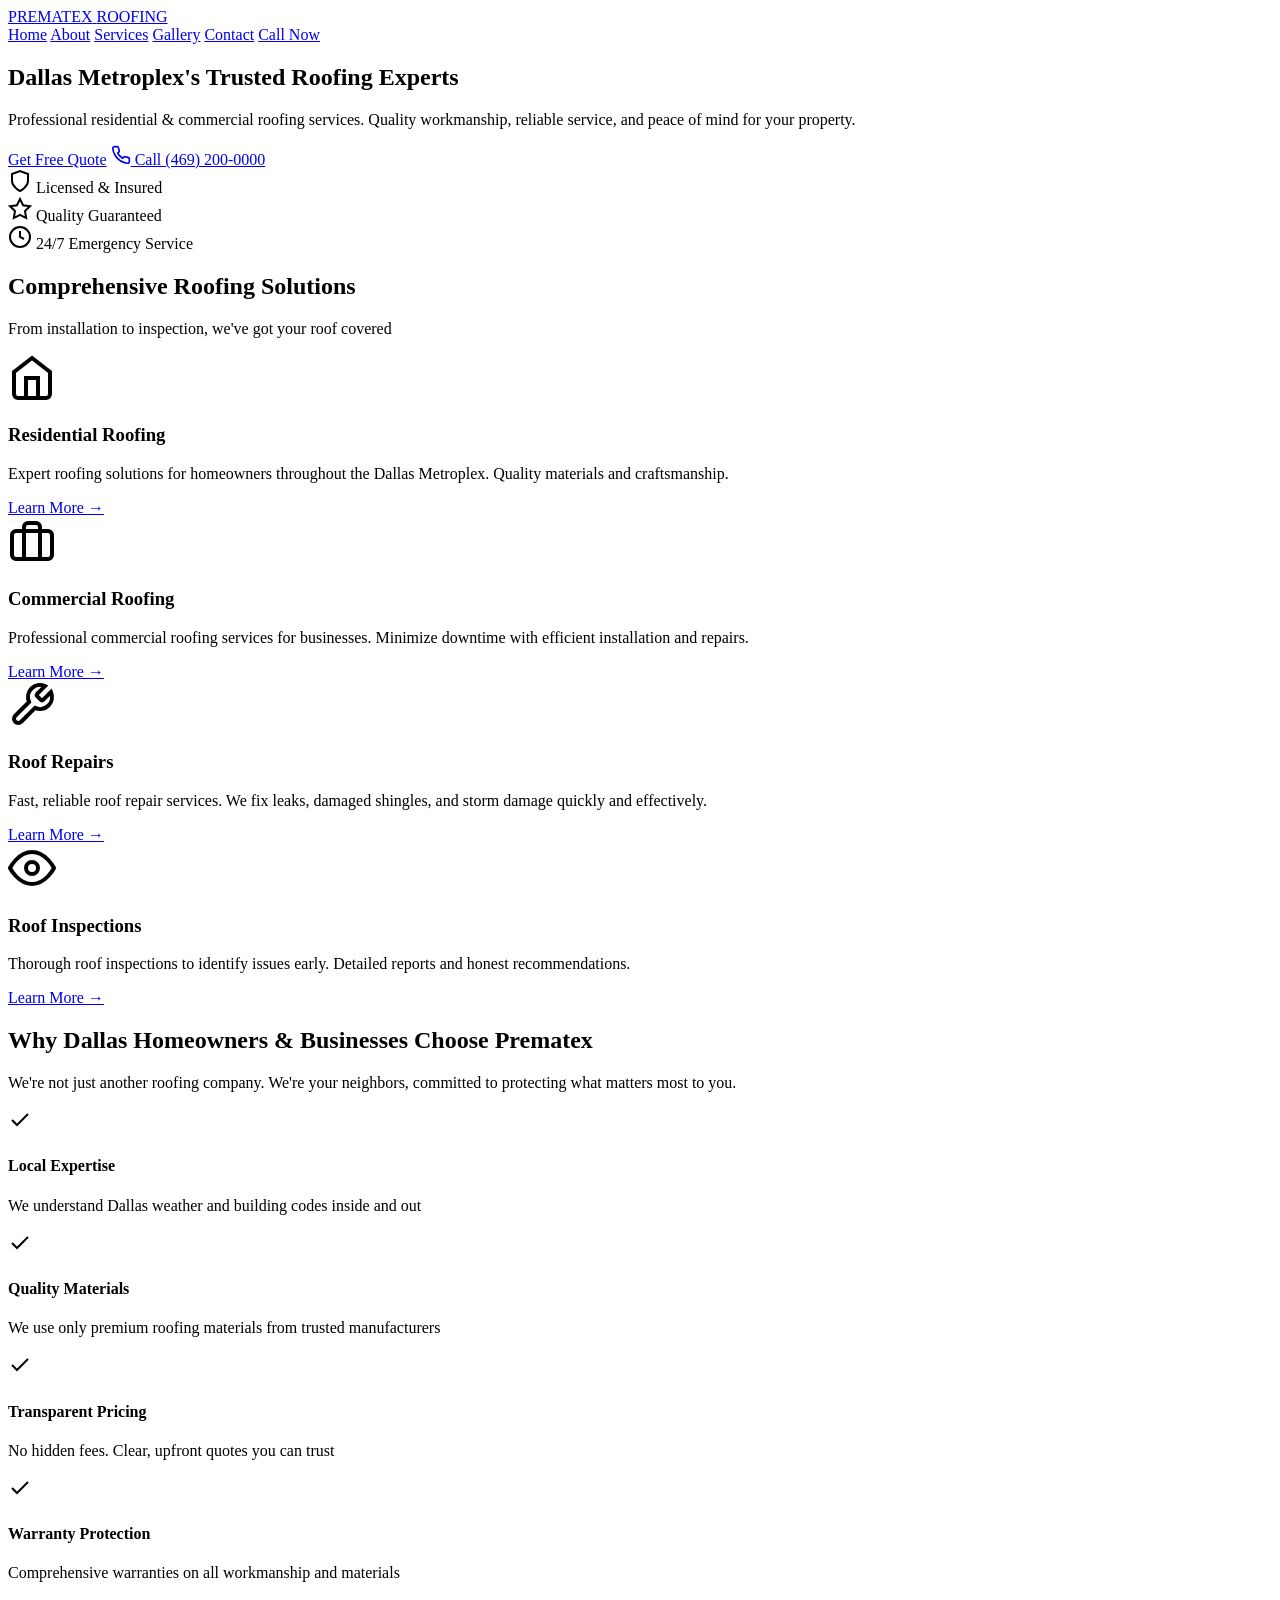
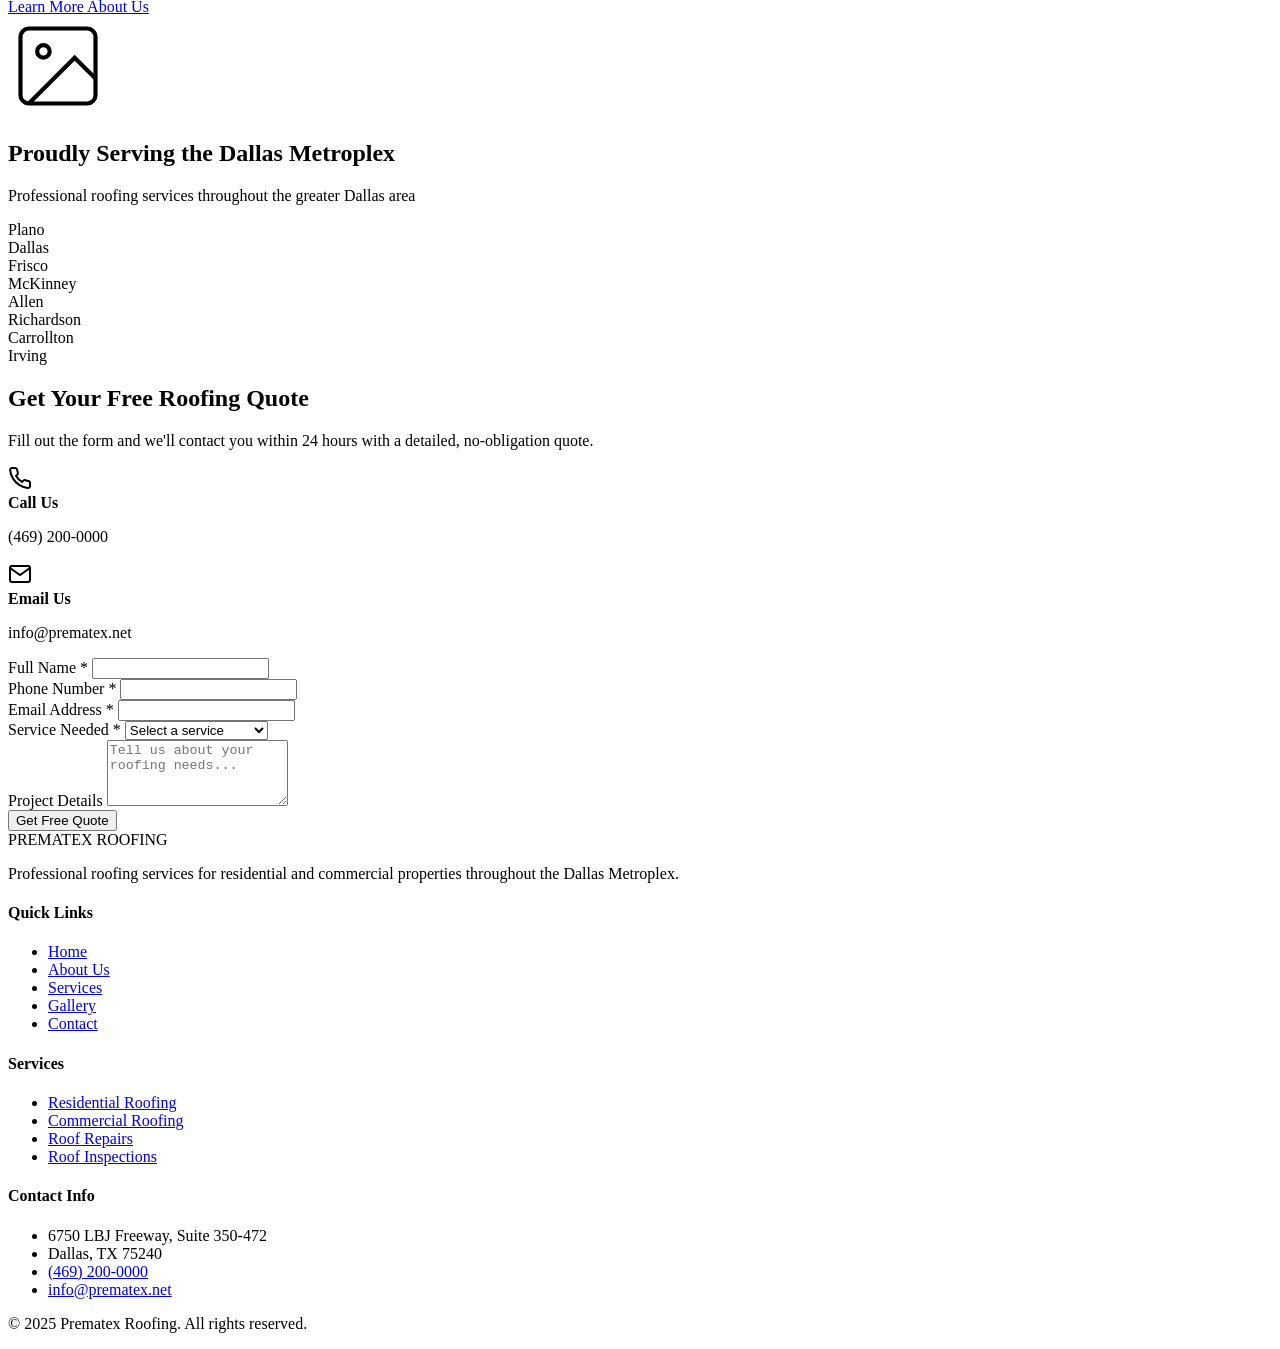
==== index.html @ ab853721 "Add Prematex Roofing homepage" ====
<!DOCTYPE html>
<html lang="en">
<head>
    <meta charset="UTF-8">
    <meta name="viewport" content="width=device-width, initial-scale=1.0">
    <meta name="description" content="Prematex Roofing - Professional residential and commercial roofing services in Dallas Metroplex. Expert installation, repairs, replacements, and inspections.">
    <title>Prematex Roofing | Expert Roofing Services in Dallas Metroplex</title>
    <link rel="stylesheet" href="styles.css">
    <link rel="preconnect" href="https://fonts.googleapis.com">
    <link rel="preconnect" href="https://fonts.gstatic.com" crossorigin>
    <link href="https://fonts.googleapis.com/css2?family=Inter:wght@300;400;500;600;700;800&display=swap" rel="stylesheet">
</head>
<body>
    <!-- Navigation -->
    <nav class="navbar" id="navbar">
        <div class="container">
            <div class="nav-wrapper">
                <div class="logo">
                    <a href="index.html">
                        <span class="logo-text">PREMATEX</span>
                        <span class="logo-subtext">ROOFING</span>
                    </a>
                </div>
                <div class="nav-menu" id="navMenu">
                    <a href="index.html" class="nav-link active">Home</a>
                    <a href="about.html" class="nav-link">About</a>
                    <a href="services.html" class="nav-link">Services</a>
                    <a href="gallery.html" class="nav-link">Gallery</a>
                    <a href="contact.html" class="nav-link">Contact</a>
                    <a href="tel:+14692000000" class="nav-cta">Call Now</a>
                </div>
                <div class="hamburger" id="hamburger">
                    <span></span>
                    <span></span>
                    <span></span>
                </div>
            </div>
        </div>
    </nav>

    <!-- Hero Section -->
    <section class="hero">
        <div class="hero-overlay"></div>
        <div class="container">
            <div class="hero-content">
                <h1 class="hero-title">Dallas Metroplex's Trusted Roofing Experts</h1>
                <p class="hero-subtitle">Professional residential & commercial roofing services. Quality workmanship, reliable service, and peace of mind for your property.</p>
                <div class="hero-cta">
                    <a href="#quote-form" class="btn btn-primary">Get Free Quote</a>
                    <a href="tel:+14692000000" class="btn btn-secondary">
                        <svg width="20" height="20" viewBox="0 0 24 24" fill="none" stroke="currentColor" stroke-width="2">
                            <path d="M22 16.92v3a2 2 0 0 1-2.18 2 19.79 19.79 0 0 1-8.63-3.07 19.5 19.5 0 0 1-6-6 19.79 19.79 0 0 1-3.07-8.67A2 2 0 0 1 4.11 2h3a2 2 0 0 1 2 1.72 12.84 12.84 0 0 0 .7 2.81 2 2 0 0 1-.45 2.11L8.09 9.91a16 16 0 0 0 6 6l1.27-1.27a2 2 0 0 1 2.11-.45 12.84 12.84 0 0 0 2.81.7A2 2 0 0 1 22 16.92z"></path>
                        </svg>
                        Call (469) 200-0000
                    </a>
                </div>
                <div class="hero-trust">
                    <div class="trust-item">
                        <svg width="24" height="24" viewBox="0 0 24 24" fill="none" stroke="currentColor" stroke-width="2">
                            <path d="M12 22s8-4 8-10V5l-8-3-8 3v7c0 6 8 10 8 10z"></path>
                        </svg>
                        <span>Licensed & Insured</span>
                    </div>
                    <div class="trust-item">
                        <svg width="24" height="24" viewBox="0 0 24 24" fill="none" stroke="currentColor" stroke-width="2">
                            <polygon points="12 2 15.09 8.26 22 9.27 17 14.14 18.18 21.02 12 17.77 5.82 21.02 7 14.14 2 9.27 8.91 8.26 12 2"></polygon>
                        </svg>
                        <span>Quality Guaranteed</span>
                    </div>
                    <div class="trust-item">
                        <svg width="24" height="24" viewBox="0 0 24 24" fill="none" stroke="currentColor" stroke-width="2">
                            <circle cx="12" cy="12" r="10"></circle>
                            <polyline points="12 6 12 12 16 14"></polyline>
                        </svg>
                        <span>24/7 Emergency Service</span>
                    </div>
                </div>
            </div>
        </div>
    </section>

    <!-- Services Overview -->
    <section class="services-overview">
        <div class="container">
            <div class="section-header">
                <h2>Comprehensive Roofing Solutions</h2>
                <p>From installation to inspection, we've got your roof covered</p>
            </div>
            <div class="services-grid">
                <div class="service-card">
                    <div class="service-icon">
                        <svg width="48" height="48" viewBox="0 0 24 24" fill="none" stroke="currentColor" stroke-width="2">
                            <path d="M3 9l9-7 9 7v11a2 2 0 0 1-2 2H5a2 2 0 0 1-2-2z"></path>
                            <polyline points="9 22 9 12 15 12 15 22"></polyline>
                        </svg>
                    </div>
                    <h3>Residential Roofing</h3>
                    <p>Expert roofing solutions for homeowners throughout the Dallas Metroplex. Quality materials and craftsmanship.</p>
                    <a href="services.html#residential" class="service-link">Learn More →</a>
                </div>
                <div class="service-card">
                    <div class="service-icon">
                        <svg width="48" height="48" viewBox="0 0 24 24" fill="none" stroke="currentColor" stroke-width="2">
                            <rect x="2" y="7" width="20" height="14" rx="2" ry="2"></rect>
                            <path d="M16 21V5a2 2 0 0 0-2-2h-4a2 2 0 0 0-2 2v16"></path>
                        </svg>
                    </div>
                    <h3>Commercial Roofing</h3>
                    <p>Professional commercial roofing services for businesses. Minimize downtime with efficient installation and repairs.</p>
                    <a href="services.html#commercial" class="service-link">Learn More →</a>
                </div>
                <div class="service-card">
                    <div class="service-icon">
                        <svg width="48" height="48" viewBox="0 0 24 24" fill="none" stroke="currentColor" stroke-width="2">
                            <path d="M14.7 6.3a1 1 0 0 0 0 1.4l1.6 1.6a1 1 0 0 0 1.4 0l3.77-3.77a6 6 0 0 1-7.94 7.94l-6.91 6.91a2.12 2.12 0 0 1-3-3l6.91-6.91a6 6 0 0 1 7.94-7.94l-3.76 3.76z"></path>
                        </svg>
                    </div>
                    <h3>Roof Repairs</h3>
                    <p>Fast, reliable roof repair services. We fix leaks, damaged shingles, and storm damage quickly and effectively.</p>
                    <a href="services.html#repairs" class="service-link">Learn More →</a>
                </div>
                <div class="service-card">
                    <div class="service-icon">
                        <svg width="48" height="48" viewBox="0 0 24 24" fill="none" stroke="currentColor" stroke-width="2">
                            <path d="M1 12s4-8 11-8 11 8 11 8-4 8-11 8-11-8-11-8z"></path>
                            <circle cx="12" cy="12" r="3"></circle>
                        </svg>
                    </div>
                    <h3>Roof Inspections</h3>
                    <p>Thorough roof inspections to identify issues early. Detailed reports and honest recommendations.</p>
                    <a href="services.html#inspections" class="service-link">Learn More →</a>
                </div>
            </div>
        </div>
    </section>

    <!-- Why Choose Us -->
    <section class="why-choose">
        <div class="container">
            <div class="why-choose-content">
                <div class="why-choose-text">
                    <h2>Why Dallas Homeowners & Businesses Choose Prematex</h2>
                    <p class="lead">We're not just another roofing company. We're your neighbors, committed to protecting what matters most to you.</p>
                    <div class="features-list">
                        <div class="feature-item">
                            <svg width="24" height="24" viewBox="0 0 24 24" fill="none" stroke="currentColor" stroke-width="2">
                                <polyline points="20 6 9 17 4 12"></polyline>
                            </svg>
                            <div>
                                <h4>Local Expertise</h4>
                                <p>We understand Dallas weather and building codes inside and out</p>
                            </div>
                        </div>
                        <div class="feature-item">
                            <svg width="24" height="24" viewBox="0 0 24 24" fill="none" stroke="currentColor" stroke-width="2">
                                <polyline points="20 6 9 17 4 12"></polyline>
                            </svg>
                            <div>
                                <h4>Quality Materials</h4>
                                <p>We use only premium roofing materials from trusted manufacturers</p>
                            </div>
                        </div>
                        <div class="feature-item">
                            <svg width="24" height="24" viewBox="0 0 24 24" fill="none" stroke="currentColor" stroke-width="2">
                                <polyline points="20 6 9 17 4 12"></polyline>
                            </svg>
                            <div>
                                <h4>Transparent Pricing</h4>
                                <p>No hidden fees. Clear, upfront quotes you can trust</p>
                            </div>
                        </div>
                        <div class="feature-item">
                            <svg width="24" height="24" viewBox="0 0 24 24" fill="none" stroke="currentColor" stroke-width="2">
                                <polyline points="20 6 9 17 4 12"></polyline>
                            </svg>
                            <div>
                                <h4>Warranty Protection</h4>
                                <p>Comprehensive warranties on all workmanship and materials</p>
                            </div>
                        </div>
                    </div>
                    <a href="about.html" class="btn btn-primary">Learn More About Us</a>
                </div>
                <div class="why-choose-image">
                    <div class="image-placeholder">
                        <svg width="100" height="100" viewBox="0 0 24 24" fill="none" stroke="currentColor" stroke-width="1">
                            <rect x="3" y="3" width="18" height="18" rx="2" ry="2"></rect>
                            <circle cx="8.5" cy="8.5" r="1.5"></circle>
                            <polyline points="21 15 16 10 5 21"></polyline>
                        </svg>
                    </div>
                </div>
            </div>
        </div>
    </section>

    <!-- Service Areas -->
    <section class="service-areas">
        <div class="container">
            <div class="section-header">
                <h2>Proudly Serving the Dallas Metroplex</h2>
                <p>Professional roofing services throughout the greater Dallas area</p>
            </div>
            <div class="areas-grid">
                <div class="area-item">Plano</div>
                <div class="area-item">Dallas</div>
                <div class="area-item">Frisco</div>
                <div class="area-item">McKinney</div>
                <div class="area-item">Allen</div>
                <div class="area-item">Richardson</div>
                <div class="area-item">Carrollton</div>
                <div class="area-item">Irving</div>
            </div>
        </div>
    </section>

    <!-- Quote Form -->
    <section class="quote-section" id="quote-form">
        <div class="container">
            <div class="quote-wrapper">
                <div class="quote-info">
                    <h2>Get Your Free Roofing Quote</h2>
                    <p>Fill out the form and we'll contact you within 24 hours with a detailed, no-obligation quote.</p>
                    <div class="contact-methods">
                        <div class="contact-method">
                            <svg width="24" height="24" viewBox="0 0 24 24" fill="none" stroke="currentColor" stroke-width="2">
                                <path d="M22 16.92v3a2 2 0 0 1-2.18 2 19.79 19.79 0 0 1-8.63-3.07 19.5 19.5 0 0 1-6-6 19.79 19.79 0 0 1-3.07-8.67A2 2 0 0 1 4.11 2h3a2 2 0 0 1 2 1.72 12.84 12.84 0 0 0 .7 2.81 2 2 0 0 1-.45 2.11L8.09 9.91a16 16 0 0 0 6 6l1.27-1.27a2 2 0 0 1 2.11-.45 12.84 12.84 0 0 0 2.81.7A2 2 0 0 1 22 16.92z"></path>
                            </svg>
                            <div>
                                <strong>Call Us</strong>
                                <p>(469) 200-0000</p>
                            </div>
                        </div>
                        <div class="contact-method">
                            <svg width="24" height="24" viewBox="0 0 24 24" fill="none" stroke="currentColor" stroke-width="2">
                                <path d="M4 4h16c1.1 0 2 .9 2 2v12c0 1.1-.9 2-2 2H4c-1.1 0-2-.9-2-2V6c0-1.1.9-2 2-2z"></path>
                                <polyline points="22,6 12,13 2,6"></polyline>
                            </svg>
                            <div>
                                <strong>Email Us</strong>
                                <p>info@prematex.net</p>
                            </div>
                        </div>
                    </div>
                </div>
                <form class="quote-form" id="quoteForm">
                    <div class="form-row">
                        <div class="form-group">
                            <label for="name">Full Name *</label>
                            <input type="text" id="name" name="name" required>
                        </div>
                        <div class="form-group">
                            <label for="phone">Phone Number *</label>
                            <input type="tel" id="phone" name="phone" required>
                        </div>
                    </div>
                    <div class="form-row">
                        <div class="form-group">
                            <label for="email">Email Address *</label>
                            <input type="email" id="email" name="email" required>
                        </div>
                        <div class="form-group">
                            <label for="service">Service Needed *</label>
                            <select id="service" name="service" required>
                                <option value="">Select a service</option>
                                <option value="residential">Residential Roofing</option>
                                <option value="commercial">Commercial Roofing</option>
                                <option value="repair">Roof Repair</option>
                                <option value="inspection">Roof Inspection</option>
                                <option value="replacement">Roof Replacement</option>
                            </select>
                        </div>
                    </div>
                    <div class="form-group">
                        <label for="message">Project Details</label>
                        <textarea id="message" name="message" rows="4" placeholder="Tell us about your roofing needs..."></textarea>
                    </div>
                    <button type="submit" class="btn btn-primary btn-full">Get Free Quote</button>
                </form>
            </div>
        </div>
    </section>

    <!-- Footer -->
    <footer class="footer">
        <div class="container">
            <div class="footer-content">
                <div class="footer-col">
                    <div class="footer-logo">
                        <span class="logo-text">PREMATEX</span>
                        <span class="logo-subtext">ROOFING</span>
                    </div>
                    <p>Professional roofing services for residential and commercial properties throughout the Dallas Metroplex.</p>
                </div>
                <div class="footer-col">
                    <h4>Quick Links</h4>
                    <ul>
                        <li><a href="index.html">Home</a></li>
                        <li><a href="about.html">About Us</a></li>
                        <li><a href="services.html">Services</a></li>
                        <li><a href="gallery.html">Gallery</a></li>
                        <li><a href="contact.html">Contact</a></li>
                    </ul>
                </div>
                <div class="footer-col">
                    <h4>Services</h4>
                    <ul>
                        <li><a href="services.html#residential">Residential Roofing</a></li>
                        <li><a href="services.html#commercial">Commercial Roofing</a></li>
                        <li><a href="services.html#repairs">Roof Repairs</a></li>
                        <li><a href="services.html#inspections">Roof Inspections</a></li>
                    </ul>
                </div>
                <div class="footer-col">
                    <h4>Contact Info</h4>
                    <ul>
                        <li>6750 LBJ Freeway, Suite 350-472</li>
                        <li>Dallas, TX 75240</li>
                        <li><a href="tel:+14692000000">(469) 200-0000</a></li>
                        <li><a href="mailto:info@prematex.net">info@prematex.net</a></li>
                    </ul>
                </div>
            </div>
            <div class="footer-bottom">
                <p>&copy; 2025 Prematex Roofing. All rights reserved.</p>
            </div>
        </div>
    </footer>

    <script src="script.js"></script>
</body>
</html>
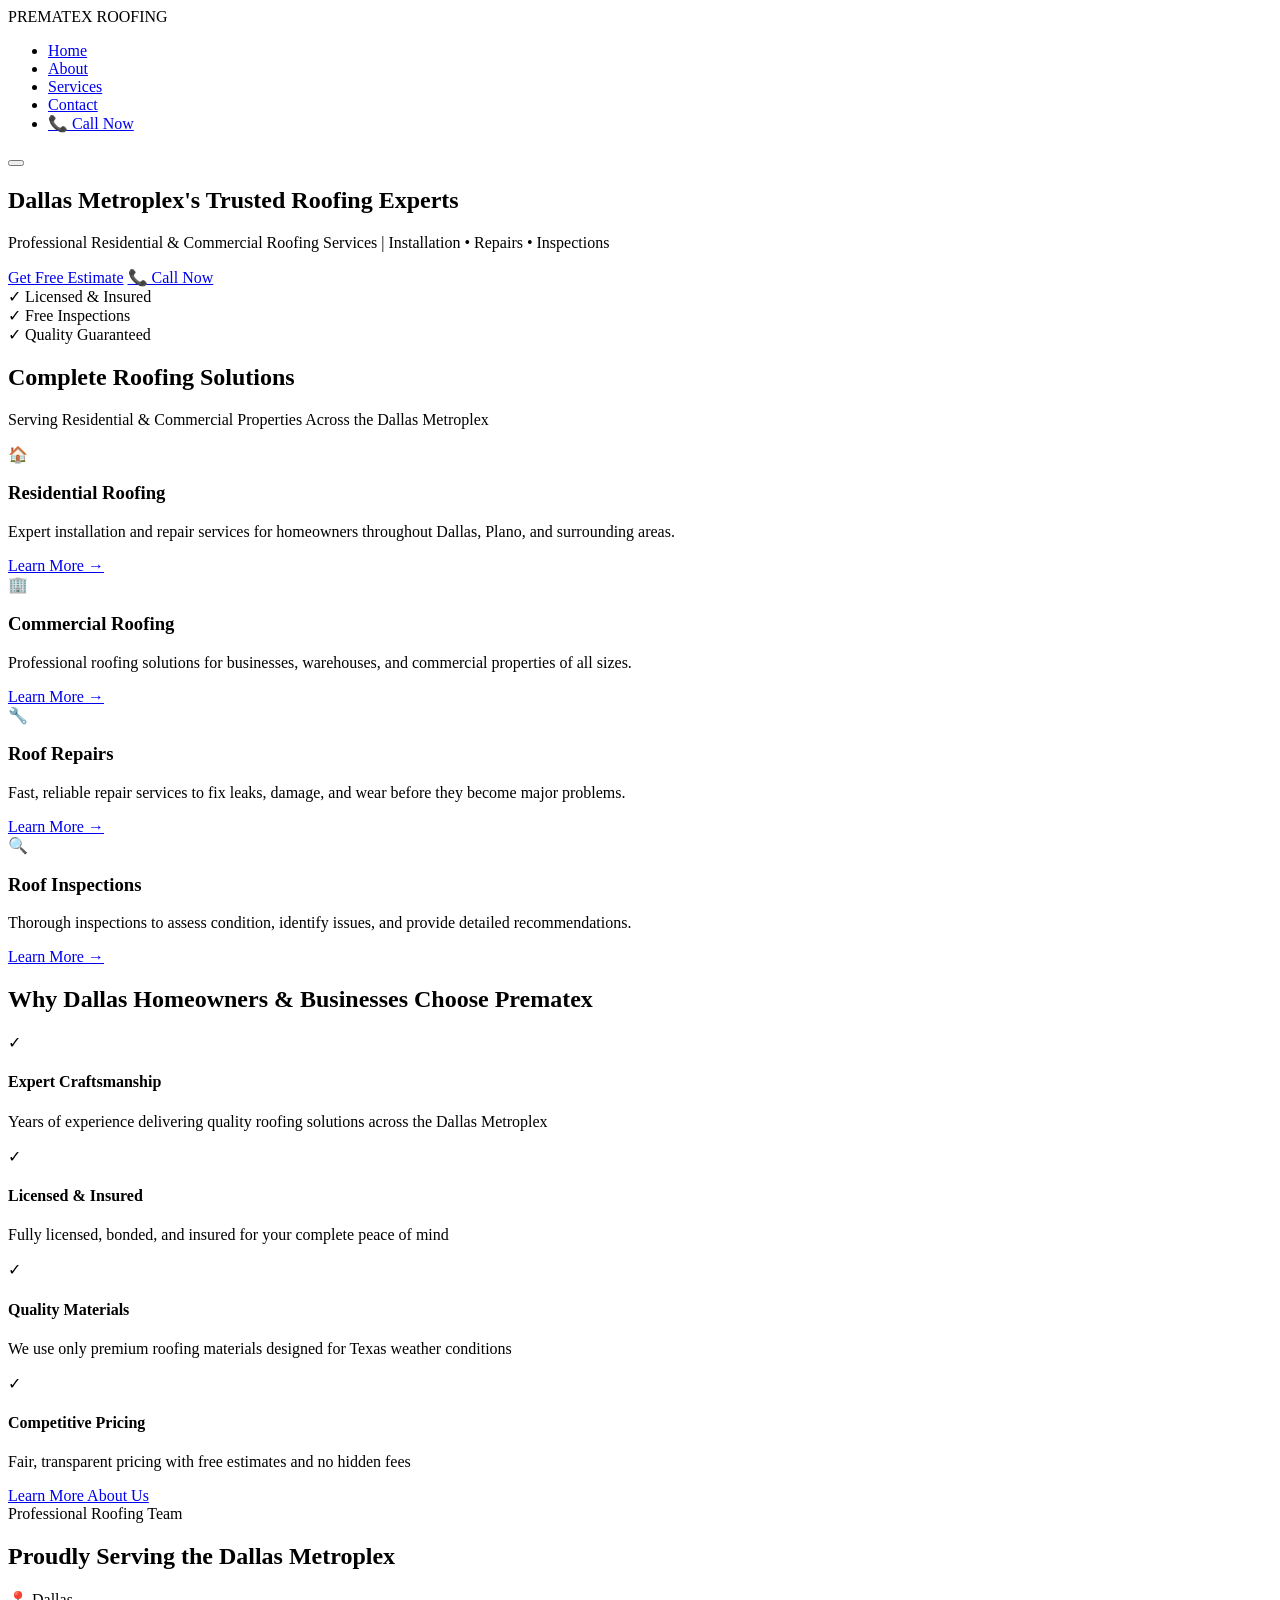
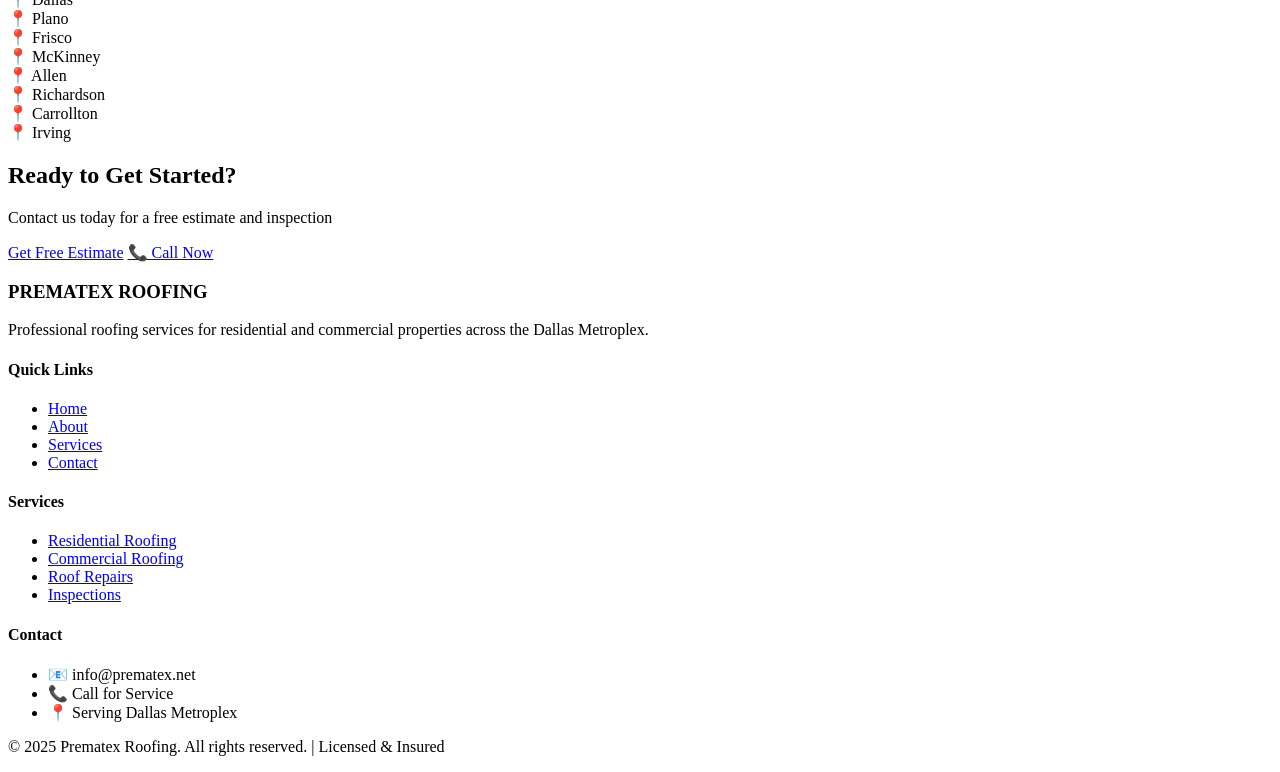
==== commit c342591a: "Initial commit: Add Prematex Roofing homepage" ====
--- a/index.html
+++ b/index.html
@@ -3,77 +3,58 @@
 <head>
     <meta charset="UTF-8">
     <meta name="viewport" content="width=device-width, initial-scale=1.0">
-    <meta name="description" content="Prematex Roofing - Professional residential and commercial roofing services in Dallas Metroplex. Expert installation, repairs, replacements, and inspections.">
-    <title>Prematex Roofing | Expert Roofing Services in Dallas Metroplex</title>
-    <link rel="stylesheet" href="styles.css">
+    <meta name="description" content="Prematex Roofing - Professional residential and commercial roofing services in Dallas Metroplex. Expert installations, repairs, and inspections.">
+    <title>Prematex Roofing | Dallas Metroplex Roofing Experts</title>
+    <link rel="stylesheet" href="assets/css/styles.css">
     <link rel="preconnect" href="https://fonts.googleapis.com">
     <link rel="preconnect" href="https://fonts.gstatic.com" crossorigin>
-    <link href="https://fonts.googleapis.com/css2?family=Inter:wght@300;400;500;600;700;800&display=swap" rel="stylesheet">
+    <link href="https://fonts.googleapis.com/css2?family=Inter:wght@400;500;600;700;800&display=swap" rel="stylesheet">
 </head>
 <body>
-    <!-- Navigation -->
-    <nav class="navbar" id="navbar">
-        <div class="container">
-            <div class="nav-wrapper">
-                <div class="logo">
-                    <a href="index.html">
-                        <span class="logo-text">PREMATEX</span>
-                        <span class="logo-subtext">ROOFING</span>
-                    </a>
-                </div>
-                <div class="nav-menu" id="navMenu">
-                    <a href="index.html" class="nav-link active">Home</a>
-                    <a href="about.html" class="nav-link">About</a>
-                    <a href="services.html" class="nav-link">Services</a>
-                    <a href="gallery.html" class="nav-link">Gallery</a>
-                    <a href="contact.html" class="nav-link">Contact</a>
-                    <a href="tel:+14692000000" class="nav-cta">Call Now</a>
-                </div>
-                <div class="hamburger" id="hamburger">
-                    <span></span>
-                    <span></span>
-                    <span></span>
-                </div>
-            </div>
-        </div>
-    </nav>
+    <!-- Header -->
+    <header class="header">
+        <nav class="nav container">
+            <div class="nav-logo">
+                <span class="logo-text">PREMATEX</span>
+                <span class="logo-subtext">ROOFING</span>
+            </div>
+            <ul class="nav-menu" id="navMenu">
+                <li><a href="index.html" class="nav-link active">Home</a></li>
+                <li><a href="about.html" class="nav-link">About</a></li>
+                <li><a href="services.html" class="nav-link">Services</a></li>
+                <li><a href="contact.html" class="nav-link">Contact</a></li>
+                <li><a href="tel:+14692000000" class="nav-phone">📞 Call Now</a></li>
+            </ul>
+            <button class="nav-toggle" id="navToggle">
+                <span></span>
+                <span></span>
+                <span></span>
+            </button>
+        </nav>
+    </header>
 
     <!-- Hero Section -->
     <section class="hero">
         <div class="hero-overlay"></div>
-        <div class="container">
-            <div class="hero-content">
-                <h1 class="hero-title">Dallas Metroplex's Trusted Roofing Experts</h1>
-                <p class="hero-subtitle">Professional residential & commercial roofing services. Quality workmanship, reliable service, and peace of mind for your property.</p>
-                <div class="hero-cta">
-                    <a href="#quote-form" class="btn btn-primary">Get Free Quote</a>
-                    <a href="tel:+14692000000" class="btn btn-secondary">
-                        <svg width="20" height="20" viewBox="0 0 24 24" fill="none" stroke="currentColor" stroke-width="2">
-                            <path d="M22 16.92v3a2 2 0 0 1-2.18 2 19.79 19.79 0 0 1-8.63-3.07 19.5 19.5 0 0 1-6-6 19.79 19.79 0 0 1-3.07-8.67A2 2 0 0 1 4.11 2h3a2 2 0 0 1 2 1.72 12.84 12.84 0 0 0 .7 2.81 2 2 0 0 1-.45 2.11L8.09 9.91a16 16 0 0 0 6 6l1.27-1.27a2 2 0 0 1 2.11-.45 12.84 12.84 0 0 0 2.81.7A2 2 0 0 1 22 16.92z"></path>
-                        </svg>
-                        Call (469) 200-0000
-                    </a>
-                </div>
-                <div class="hero-trust">
-                    <div class="trust-item">
-                        <svg width="24" height="24" viewBox="0 0 24 24" fill="none" stroke="currentColor" stroke-width="2">
-                            <path d="M12 22s8-4 8-10V5l-8-3-8 3v7c0 6 8 10 8 10z"></path>
-                        </svg>
-                        <span>Licensed & Insured</span>
-                    </div>
-                    <div class="trust-item">
-                        <svg width="24" height="24" viewBox="0 0 24 24" fill="none" stroke="currentColor" stroke-width="2">
-                            <polygon points="12 2 15.09 8.26 22 9.27 17 14.14 18.18 21.02 12 17.77 5.82 21.02 7 14.14 2 9.27 8.91 8.26 12 2"></polygon>
-                        </svg>
-                        <span>Quality Guaranteed</span>
-                    </div>
-                    <div class="trust-item">
-                        <svg width="24" height="24" viewBox="0 0 24 24" fill="none" stroke="currentColor" stroke-width="2">
-                            <circle cx="12" cy="12" r="10"></circle>
-                            <polyline points="12 6 12 12 16 14"></polyline>
-                        </svg>
-                        <span>24/7 Emergency Service</span>
-                    </div>
+        <div class="hero-content container">
+            <h1 class="hero-title">Dallas Metroplex's Trusted Roofing Experts</h1>
+            <p class="hero-subtitle">Professional Residential & Commercial Roofing Services | Installation • Repairs • Inspections</p>
+            <div class="hero-cta">
+                <a href="contact.html" class="btn btn-primary">Get Free Estimate</a>
+                <a href="tel:+14692000000" class="btn btn-secondary">📞 Call Now</a>
+            </div>
+            <div class="hero-trust">
+                <div class="trust-item">
+                    <span class="trust-icon">✓</span>
+                    <span>Licensed & Insured</span>
+                </div>
+                <div class="trust-item">
+                    <span class="trust-icon">✓</span>
+                    <span>Free Inspections</span>
+                </div>
+                <div class="trust-item">
+                    <span class="trust-icon">✓</span>
+                    <span>Quality Guaranteed</span>
                 </div>
             </div>
         </div>
@@ -82,52 +63,31 @@
     <!-- Services Overview -->
     <section class="services-overview">
         <div class="container">
-            <div class="section-header">
-                <h2>Comprehensive Roofing Solutions</h2>
-                <p>From installation to inspection, we've got your roof covered</p>
-            </div>
+            <h2 class="section-title">Complete Roofing Solutions</h2>
+            <p class="section-subtitle">Serving Residential & Commercial Properties Across the Dallas Metroplex</p>
             <div class="services-grid">
                 <div class="service-card">
-                    <div class="service-icon">
-                        <svg width="48" height="48" viewBox="0 0 24 24" fill="none" stroke="currentColor" stroke-width="2">
-                            <path d="M3 9l9-7 9 7v11a2 2 0 0 1-2 2H5a2 2 0 0 1-2-2z"></path>
-                            <polyline points="9 22 9 12 15 12 15 22"></polyline>
-                        </svg>
-                    </div>
+                    <div class="service-icon">🏠</div>
                     <h3>Residential Roofing</h3>
-                    <p>Expert roofing solutions for homeowners throughout the Dallas Metroplex. Quality materials and craftsmanship.</p>
+                    <p>Expert installation and repair services for homeowners throughout Dallas, Plano, and surrounding areas.</p>
                     <a href="services.html#residential" class="service-link">Learn More →</a>
                 </div>
                 <div class="service-card">
-                    <div class="service-icon">
-                        <svg width="48" height="48" viewBox="0 0 24 24" fill="none" stroke="currentColor" stroke-width="2">
-                            <rect x="2" y="7" width="20" height="14" rx="2" ry="2"></rect>
-                            <path d="M16 21V5a2 2 0 0 0-2-2h-4a2 2 0 0 0-2 2v16"></path>
-                        </svg>
-                    </div>
+                    <div class="service-icon">🏢</div>
                     <h3>Commercial Roofing</h3>
-                    <p>Professional commercial roofing services for businesses. Minimize downtime with efficient installation and repairs.</p>
+                    <p>Professional roofing solutions for businesses, warehouses, and commercial properties of all sizes.</p>
                     <a href="services.html#commercial" class="service-link">Learn More →</a>
                 </div>
                 <div class="service-card">
-                    <div class="service-icon">
-                        <svg width="48" height="48" viewBox="0 0 24 24" fill="none" stroke="currentColor" stroke-width="2">
-                            <path d="M14.7 6.3a1 1 0 0 0 0 1.4l1.6 1.6a1 1 0 0 0 1.4 0l3.77-3.77a6 6 0 0 1-7.94 7.94l-6.91 6.91a2.12 2.12 0 0 1-3-3l6.91-6.91a6 6 0 0 1 7.94-7.94l-3.76 3.76z"></path>
-                        </svg>
-                    </div>
+                    <div class="service-icon">🔧</div>
                     <h3>Roof Repairs</h3>
-                    <p>Fast, reliable roof repair services. We fix leaks, damaged shingles, and storm damage quickly and effectively.</p>
+                    <p>Fast, reliable repair services to fix leaks, damage, and wear before they become major problems.</p>
                     <a href="services.html#repairs" class="service-link">Learn More →</a>
                 </div>
                 <div class="service-card">
-                    <div class="service-icon">
-                        <svg width="48" height="48" viewBox="0 0 24 24" fill="none" stroke="currentColor" stroke-width="2">
-                            <path d="M1 12s4-8 11-8 11 8 11 8-4 8-11 8-11-8-11-8z"></path>
-                            <circle cx="12" cy="12" r="3"></circle>
-                        </svg>
-                    </div>
+                    <div class="service-icon">🔍</div>
                     <h3>Roof Inspections</h3>
-                    <p>Thorough roof inspections to identify issues early. Detailed reports and honest recommendations.</p>
+                    <p>Thorough inspections to assess condition, identify issues, and provide detailed recommendations.</p>
                     <a href="services.html#inspections" class="service-link">Learn More →</a>
                 </div>
             </div>
@@ -140,42 +100,33 @@
             <div class="why-choose-content">
                 <div class="why-choose-text">
                     <h2>Why Dallas Homeowners & Businesses Choose Prematex</h2>
-                    <p class="lead">We're not just another roofing company. We're your neighbors, committed to protecting what matters most to you.</p>
-                    <div class="features-list">
-                        <div class="feature-item">
-                            <svg width="24" height="24" viewBox="0 0 24 24" fill="none" stroke="currentColor" stroke-width="2">
-                                <polyline points="20 6 9 17 4 12"></polyline>
-                            </svg>
-                            <div>
-                                <h4>Local Expertise</h4>
-                                <p>We understand Dallas weather and building codes inside and out</p>
-                            </div>
-                        </div>
-                        <div class="feature-item">
-                            <svg width="24" height="24" viewBox="0 0 24 24" fill="none" stroke="currentColor" stroke-width="2">
-                                <polyline points="20 6 9 17 4 12"></polyline>
-                            </svg>
+                    <div class="feature-list">
+                        <div class="feature-item">
+                            <span class="feature-icon">✓</span>
+                            <div>
+                                <h4>Expert Craftsmanship</h4>
+                                <p>Years of experience delivering quality roofing solutions across the Dallas Metroplex</p>
+                            </div>
+                        </div>
+                        <div class="feature-item">
+                            <span class="feature-icon">✓</span>
+                            <div>
+                                <h4>Licensed & Insured</h4>
+                                <p>Fully licensed, bonded, and insured for your complete peace of mind</p>
+                            </div>
+                        </div>
+                        <div class="feature-item">
+                            <span class="feature-icon">✓</span>
                             <div>
                                 <h4>Quality Materials</h4>
-                                <p>We use only premium roofing materials from trusted manufacturers</p>
-                            </div>
-                        </div>
-                        <div class="feature-item">
-                            <svg width="24" height="24" viewBox="0 0 24 24" fill="none" stroke="currentColor" stroke-width="2">
-                                <polyline points="20 6 9 17 4 12"></polyline>
-                            </svg>
-                            <div>
-                                <h4>Transparent Pricing</h4>
-                                <p>No hidden fees. Clear, upfront quotes you can trust</p>
-                            </div>
-                        </div>
-                        <div class="feature-item">
-                            <svg width="24" height="24" viewBox="0 0 24 24" fill="none" stroke="currentColor" stroke-width="2">
-                                <polyline points="20 6 9 17 4 12"></polyline>
-                            </svg>
-                            <div>
-                                <h4>Warranty Protection</h4>
-                                <p>Comprehensive warranties on all workmanship and materials</p>
+                                <p>We use only premium roofing materials designed for Texas weather conditions</p>
+                            </div>
+                        </div>
+                        <div class="feature-item">
+                            <span class="feature-icon">✓</span>
+                            <div>
+                                <h4>Competitive Pricing</h4>
+                                <p>Fair, transparent pricing with free estimates and no hidden fees</p>
                             </div>
                         </div>
                     </div>
@@ -183,11 +134,7 @@
                 </div>
                 <div class="why-choose-image">
                     <div class="image-placeholder">
-                        <svg width="100" height="100" viewBox="0 0 24 24" fill="none" stroke="currentColor" stroke-width="1">
-                            <rect x="3" y="3" width="18" height="18" rx="2" ry="2"></rect>
-                            <circle cx="8.5" cy="8.5" r="1.5"></circle>
-                            <polyline points="21 15 16 10 5 21"></polyline>
-                        </svg>
+                        <span>Professional Roofing Team</span>
                     </div>
                 </div>
             </div>
@@ -197,86 +144,28 @@
     <!-- Service Areas -->
     <section class="service-areas">
         <div class="container">
-            <div class="section-header">
-                <h2>Proudly Serving the Dallas Metroplex</h2>
-                <p>Professional roofing services throughout the greater Dallas area</p>
-            </div>
+            <h2 class="section-title">Proudly Serving the Dallas Metroplex</h2>
             <div class="areas-grid">
-                <div class="area-item">Plano</div>
-                <div class="area-item">Dallas</div>
-                <div class="area-item">Frisco</div>
-                <div class="area-item">McKinney</div>
-                <div class="area-item">Allen</div>
-                <div class="area-item">Richardson</div>
-                <div class="area-item">Carrollton</div>
-                <div class="area-item">Irving</div>
-            </div>
-        </div>
-    </section>
-
-    <!-- Quote Form -->
-    <section class="quote-section" id="quote-form">
-        <div class="container">
-            <div class="quote-wrapper">
-                <div class="quote-info">
-                    <h2>Get Your Free Roofing Quote</h2>
-                    <p>Fill out the form and we'll contact you within 24 hours with a detailed, no-obligation quote.</p>
-                    <div class="contact-methods">
-                        <div class="contact-method">
-                            <svg width="24" height="24" viewBox="0 0 24 24" fill="none" stroke="currentColor" stroke-width="2">
-                                <path d="M22 16.92v3a2 2 0 0 1-2.18 2 19.79 19.79 0 0 1-8.63-3.07 19.5 19.5 0 0 1-6-6 19.79 19.79 0 0 1-3.07-8.67A2 2 0 0 1 4.11 2h3a2 2 0 0 1 2 1.72 12.84 12.84 0 0 0 .7 2.81 2 2 0 0 1-.45 2.11L8.09 9.91a16 16 0 0 0 6 6l1.27-1.27a2 2 0 0 1 2.11-.45 12.84 12.84 0 0 0 2.81.7A2 2 0 0 1 22 16.92z"></path>
-                            </svg>
-                            <div>
-                                <strong>Call Us</strong>
-                                <p>(469) 200-0000</p>
-                            </div>
-                        </div>
-                        <div class="contact-method">
-                            <svg width="24" height="24" viewBox="0 0 24 24" fill="none" stroke="currentColor" stroke-width="2">
-                                <path d="M4 4h16c1.1 0 2 .9 2 2v12c0 1.1-.9 2-2 2H4c-1.1 0-2-.9-2-2V6c0-1.1.9-2 2-2z"></path>
-                                <polyline points="22,6 12,13 2,6"></polyline>
-                            </svg>
-                            <div>
-                                <strong>Email Us</strong>
-                                <p>info@prematex.net</p>
-                            </div>
-                        </div>
-                    </div>
-                </div>
-                <form class="quote-form" id="quoteForm">
-                    <div class="form-row">
-                        <div class="form-group">
-                            <label for="name">Full Name *</label>
-                            <input type="text" id="name" name="name" required>
-                        </div>
-                        <div class="form-group">
-                            <label for="phone">Phone Number *</label>
-                            <input type="tel" id="phone" name="phone" required>
-                        </div>
-                    </div>
-                    <div class="form-row">
-                        <div class="form-group">
-                            <label for="email">Email Address *</label>
-                            <input type="email" id="email" name="email" required>
-                        </div>
-                        <div class="form-group">
-                            <label for="service">Service Needed *</label>
-                            <select id="service" name="service" required>
-                                <option value="">Select a service</option>
-                                <option value="residential">Residential Roofing</option>
-                                <option value="commercial">Commercial Roofing</option>
-                                <option value="repair">Roof Repair</option>
-                                <option value="inspection">Roof Inspection</option>
-                                <option value="replacement">Roof Replacement</option>
-                            </select>
-                        </div>
-                    </div>
-                    <div class="form-group">
-                        <label for="message">Project Details</label>
-                        <textarea id="message" name="message" rows="4" placeholder="Tell us about your roofing needs..."></textarea>
-                    </div>
-                    <button type="submit" class="btn btn-primary btn-full">Get Free Quote</button>
-                </form>
+                <div class="area-item">📍 Dallas</div>
+                <div class="area-item">📍 Plano</div>
+                <div class="area-item">📍 Frisco</div>
+                <div class="area-item">📍 McKinney</div>
+                <div class="area-item">📍 Allen</div>
+                <div class="area-item">📍 Richardson</div>
+                <div class="area-item">📍 Carrollton</div>
+                <div class="area-item">📍 Irving</div>
+            </div>
+        </div>
+    </section>
+
+    <!-- CTA Section -->
+    <section class="cta-section">
+        <div class="container">
+            <h2>Ready to Get Started?</h2>
+            <p>Contact us today for a free estimate and inspection</p>
+            <div class="cta-buttons">
+                <a href="contact.html" class="btn btn-primary btn-large">Get Free Estimate</a>
+                <a href="tel:+14692000000" class="btn btn-secondary btn-large">📞 Call Now</a>
             </div>
         </div>
     </section>
@@ -286,19 +175,15 @@
         <div class="container">
             <div class="footer-content">
                 <div class="footer-col">
-                    <div class="footer-logo">
-                        <span class="logo-text">PREMATEX</span>
-                        <span class="logo-subtext">ROOFING</span>
-                    </div>
-                    <p>Professional roofing services for residential and commercial properties throughout the Dallas Metroplex.</p>
+                    <h3>PREMATEX ROOFING</h3>
+                    <p>Professional roofing services for residential and commercial properties across the Dallas Metroplex.</p>
                 </div>
                 <div class="footer-col">
                     <h4>Quick Links</h4>
                     <ul>
                         <li><a href="index.html">Home</a></li>
-                        <li><a href="about.html">About Us</a></li>
+                        <li><a href="about.html">About</a></li>
                         <li><a href="services.html">Services</a></li>
-                        <li><a href="gallery.html">Gallery</a></li>
                         <li><a href="contact.html">Contact</a></li>
                     </ul>
                 </div>
@@ -308,25 +193,24 @@
                         <li><a href="services.html#residential">Residential Roofing</a></li>
                         <li><a href="services.html#commercial">Commercial Roofing</a></li>
                         <li><a href="services.html#repairs">Roof Repairs</a></li>
-                        <li><a href="services.html#inspections">Roof Inspections</a></li>
+                        <li><a href="services.html#inspections">Inspections</a></li>
                     </ul>
                 </div>
                 <div class="footer-col">
-                    <h4>Contact Info</h4>
+                    <h4>Contact</h4>
                     <ul>
-                        <li>6750 LBJ Freeway, Suite 350-472</li>
-                        <li>Dallas, TX 75240</li>
-                        <li><a href="tel:+14692000000">(469) 200-0000</a></li>
-                        <li><a href="mailto:info@prematex.net">info@prematex.net</a></li>
+                        <li>📧 info@prematex.net</li>
+                        <li>📞 Call for Service</li>
+                        <li>📍 Serving Dallas Metroplex</li>
                     </ul>
                 </div>
             </div>
             <div class="footer-bottom">
-                <p>&copy; 2025 Prematex Roofing. All rights reserved.</p>
+                <p>&copy; 2025 Prematex Roofing. All rights reserved. | Licensed & Insured</p>
             </div>
         </div>
     </footer>
 
-    <script src="script.js"></script>
+    <script src="assets/js/main.js"></script>
 </body>
 </html>
